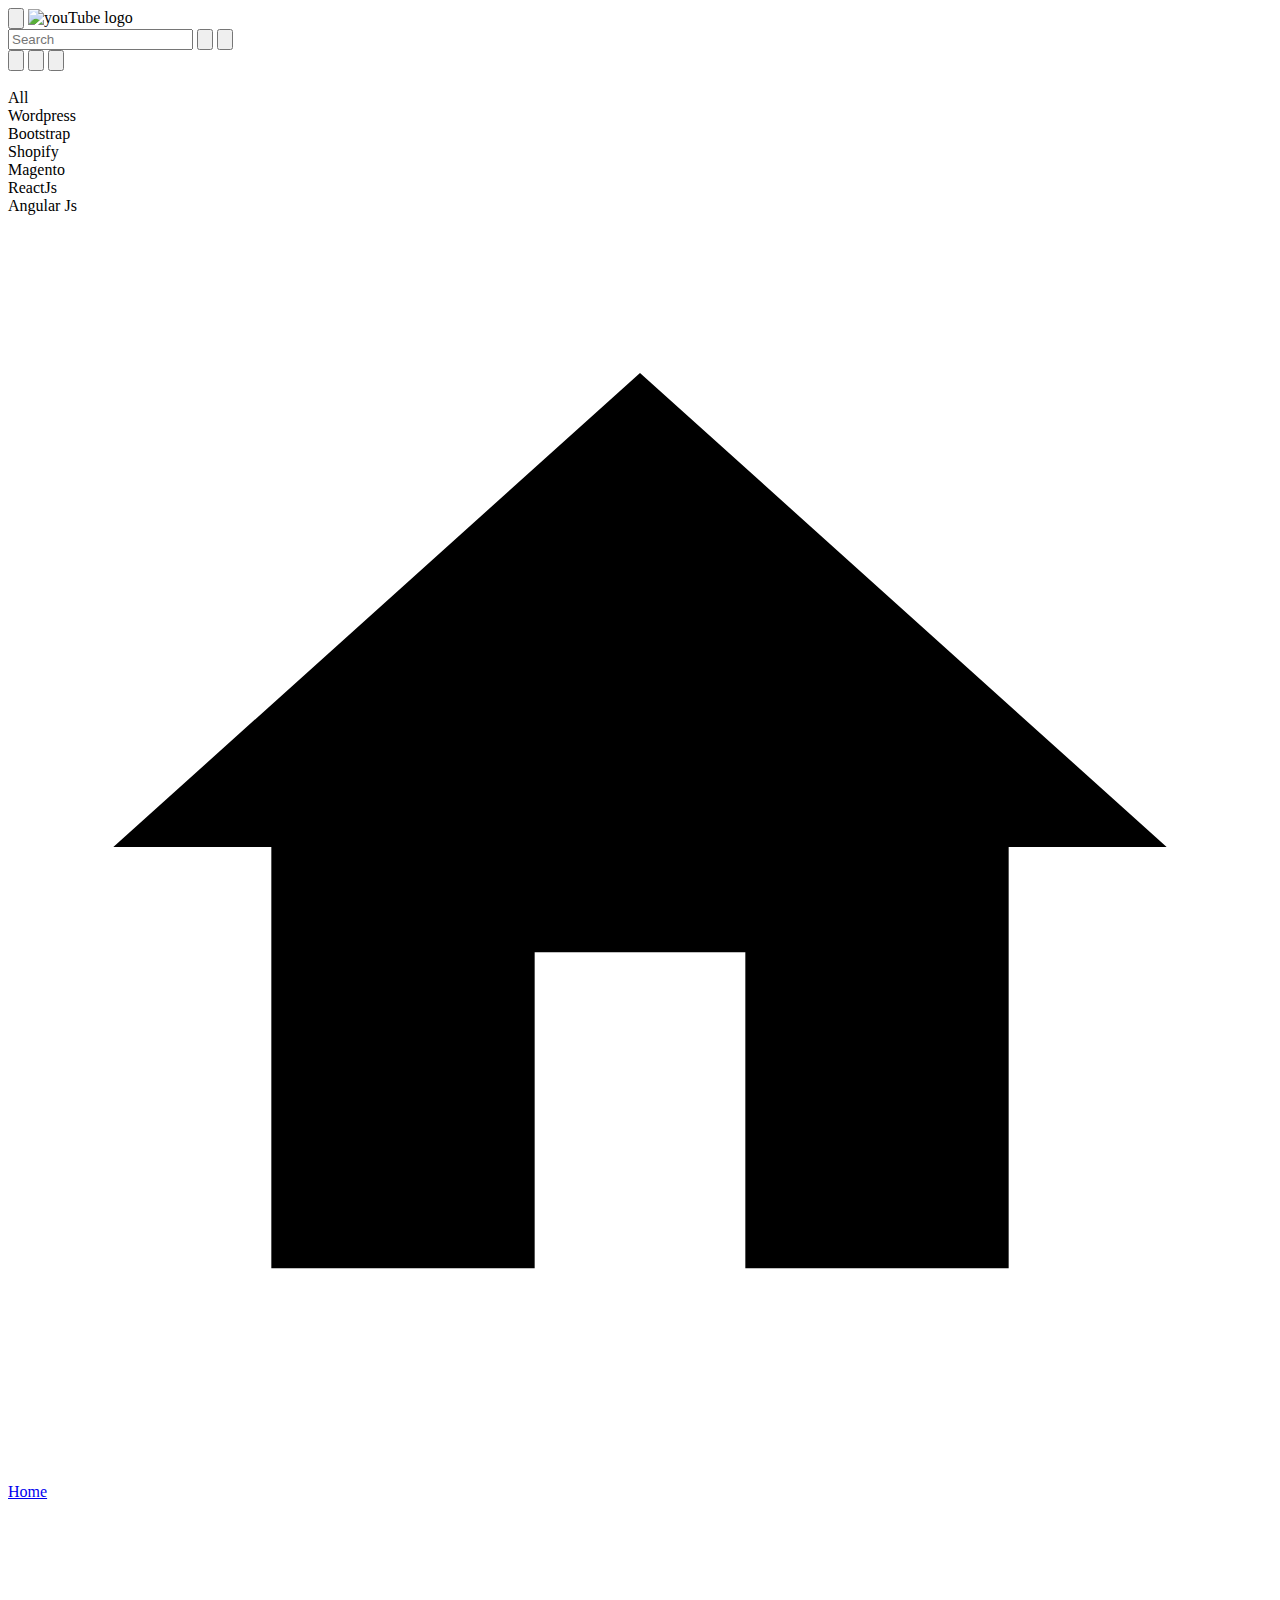
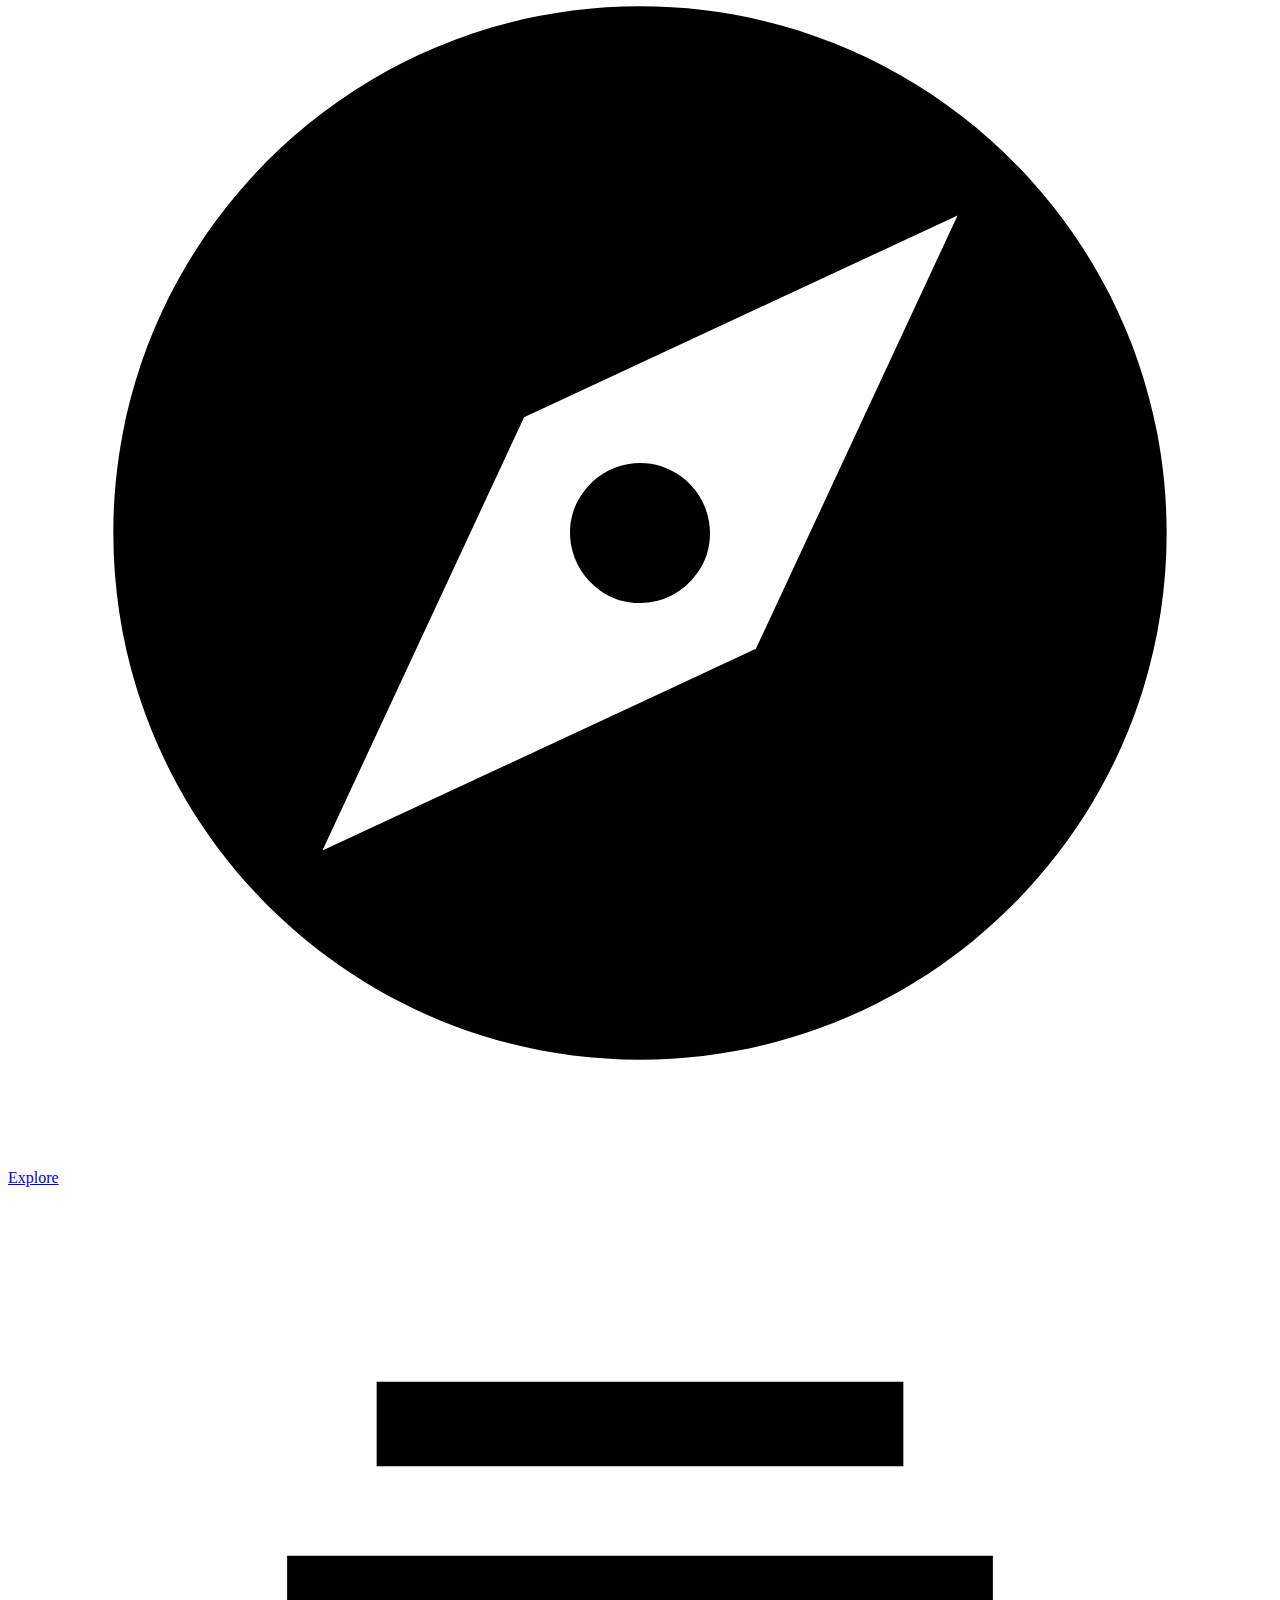
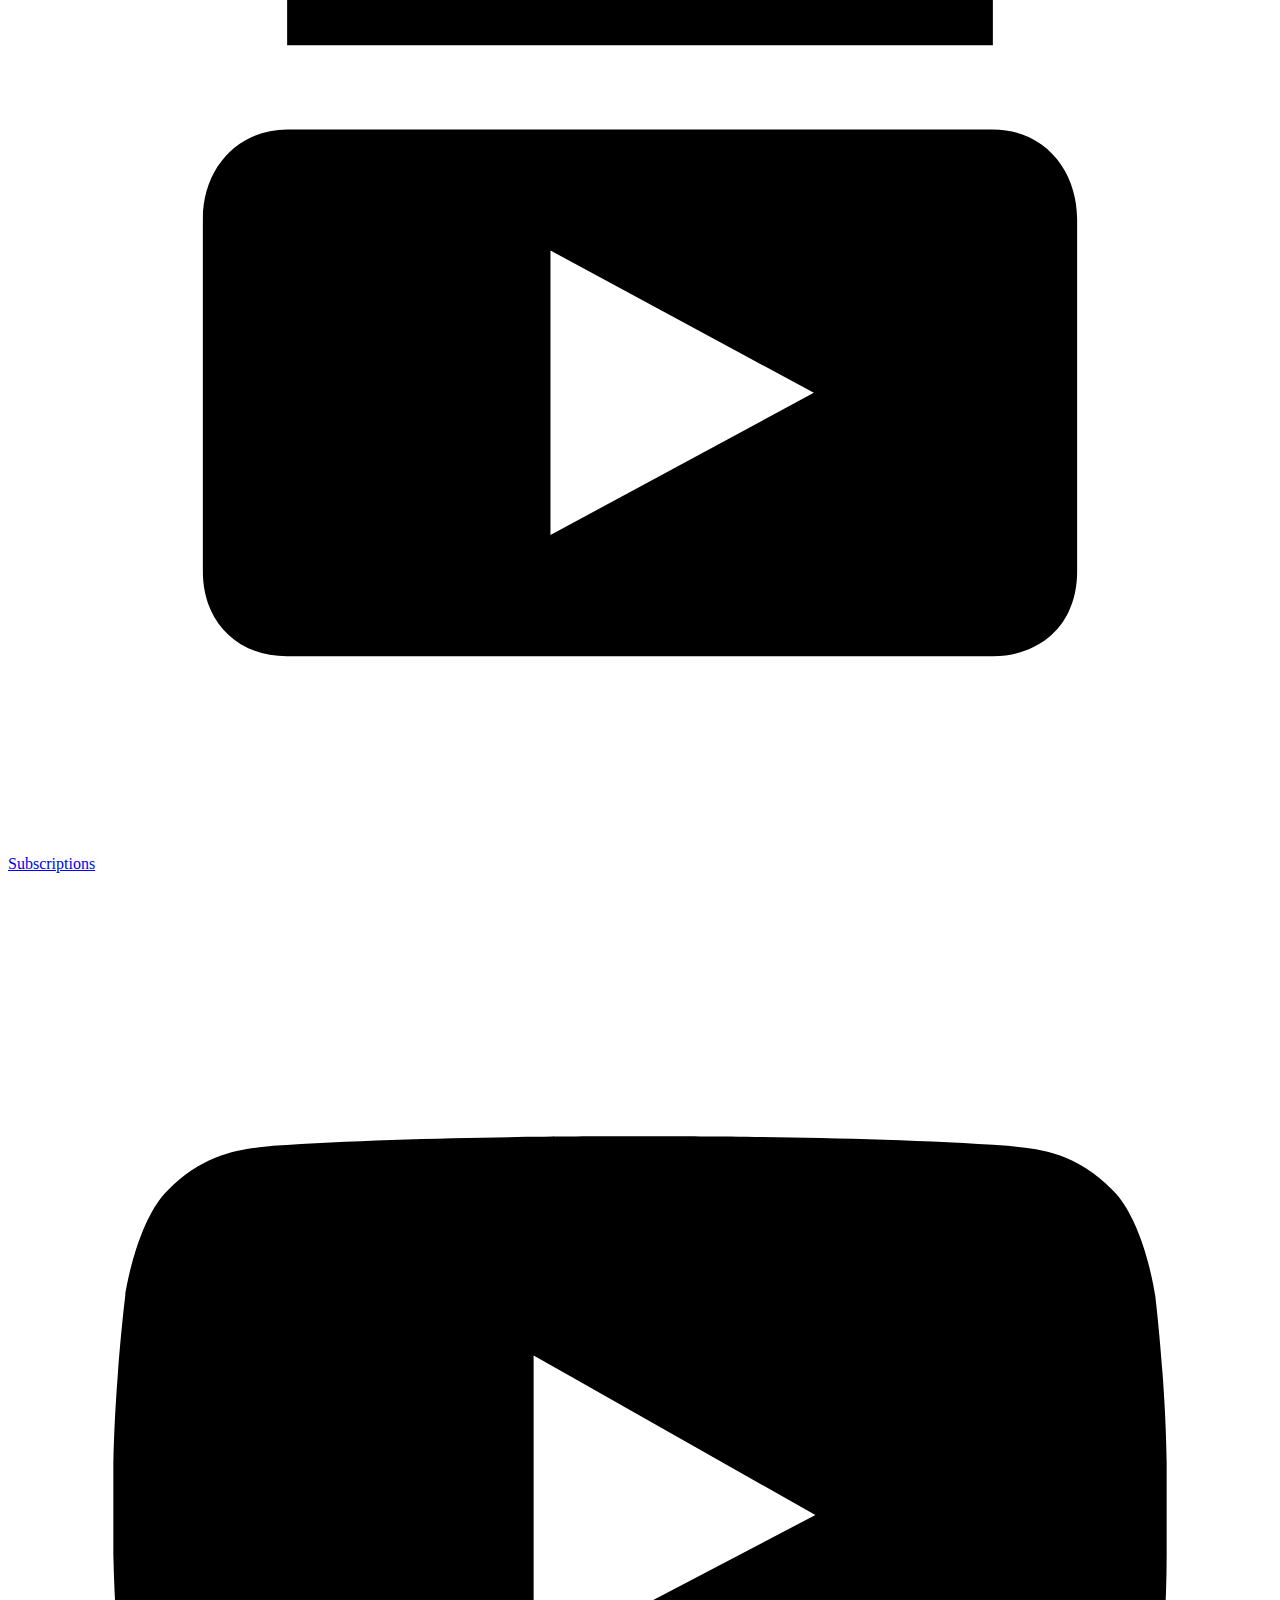
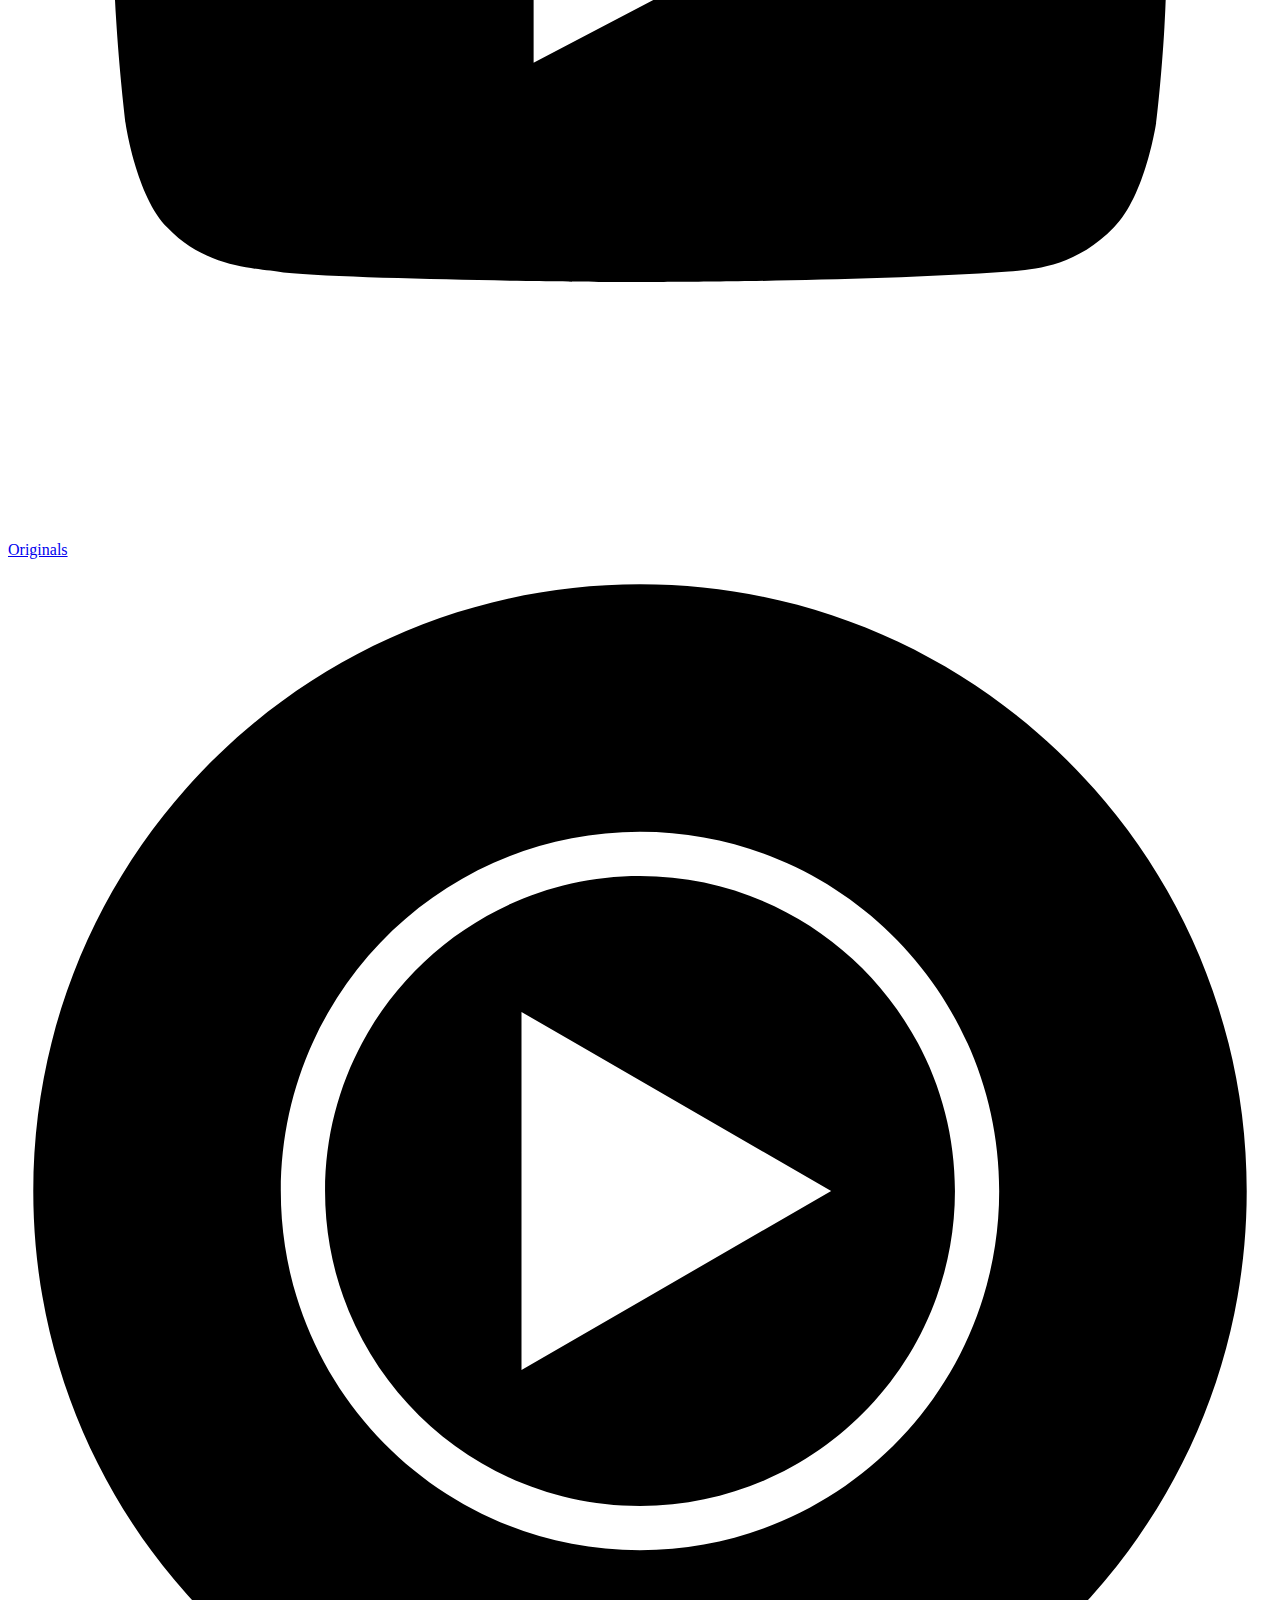
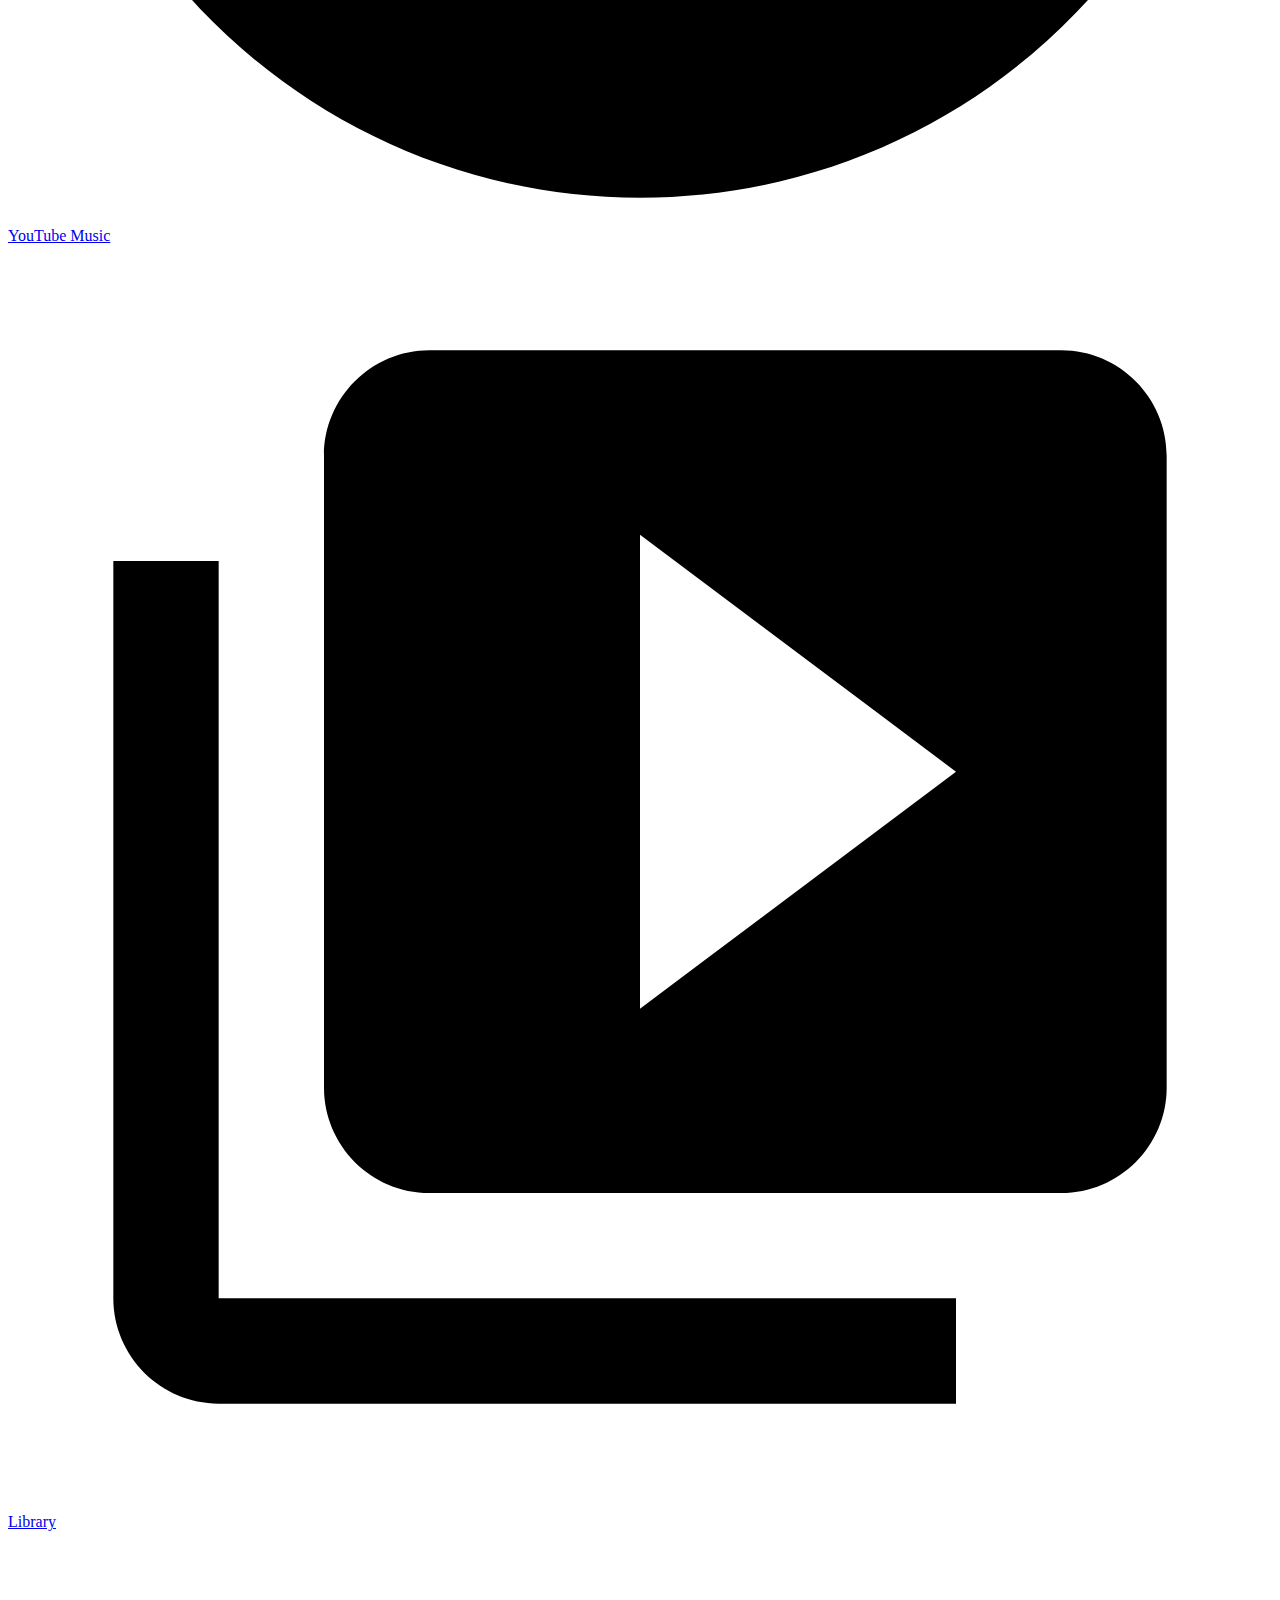
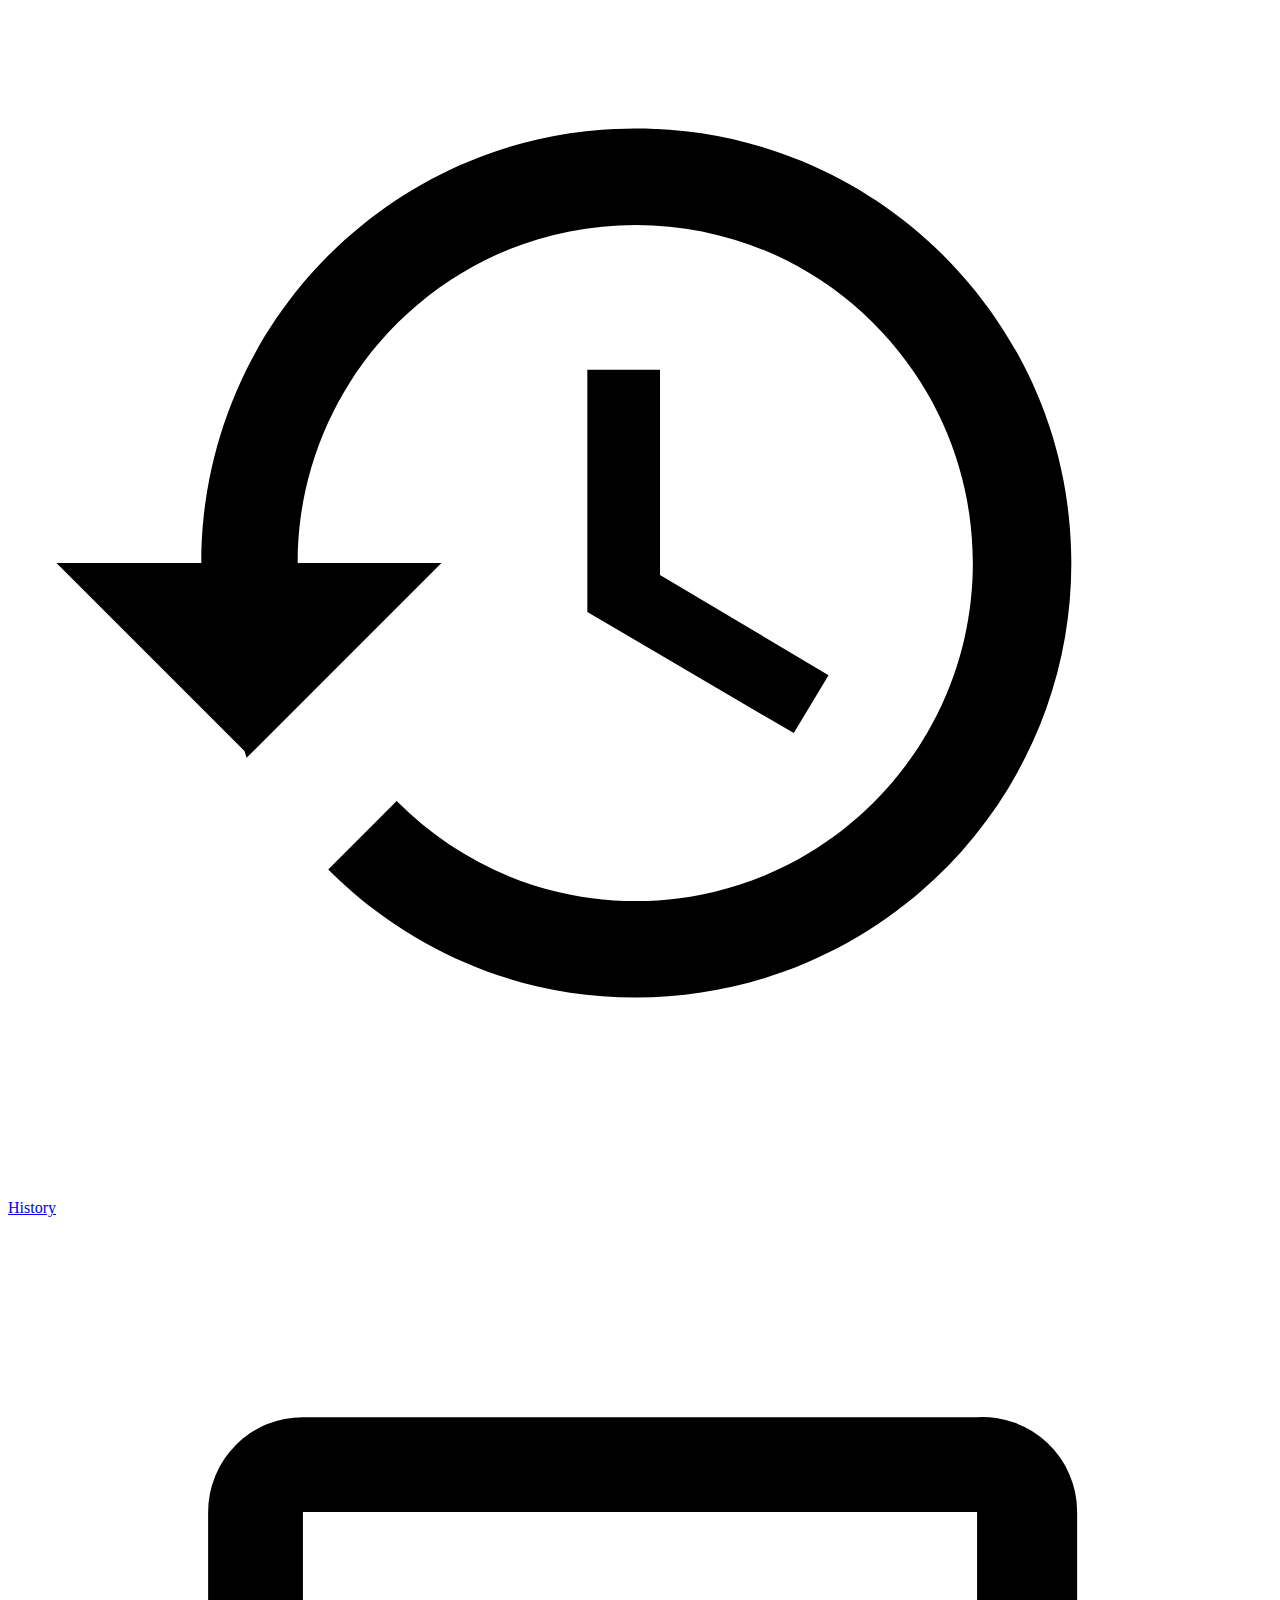
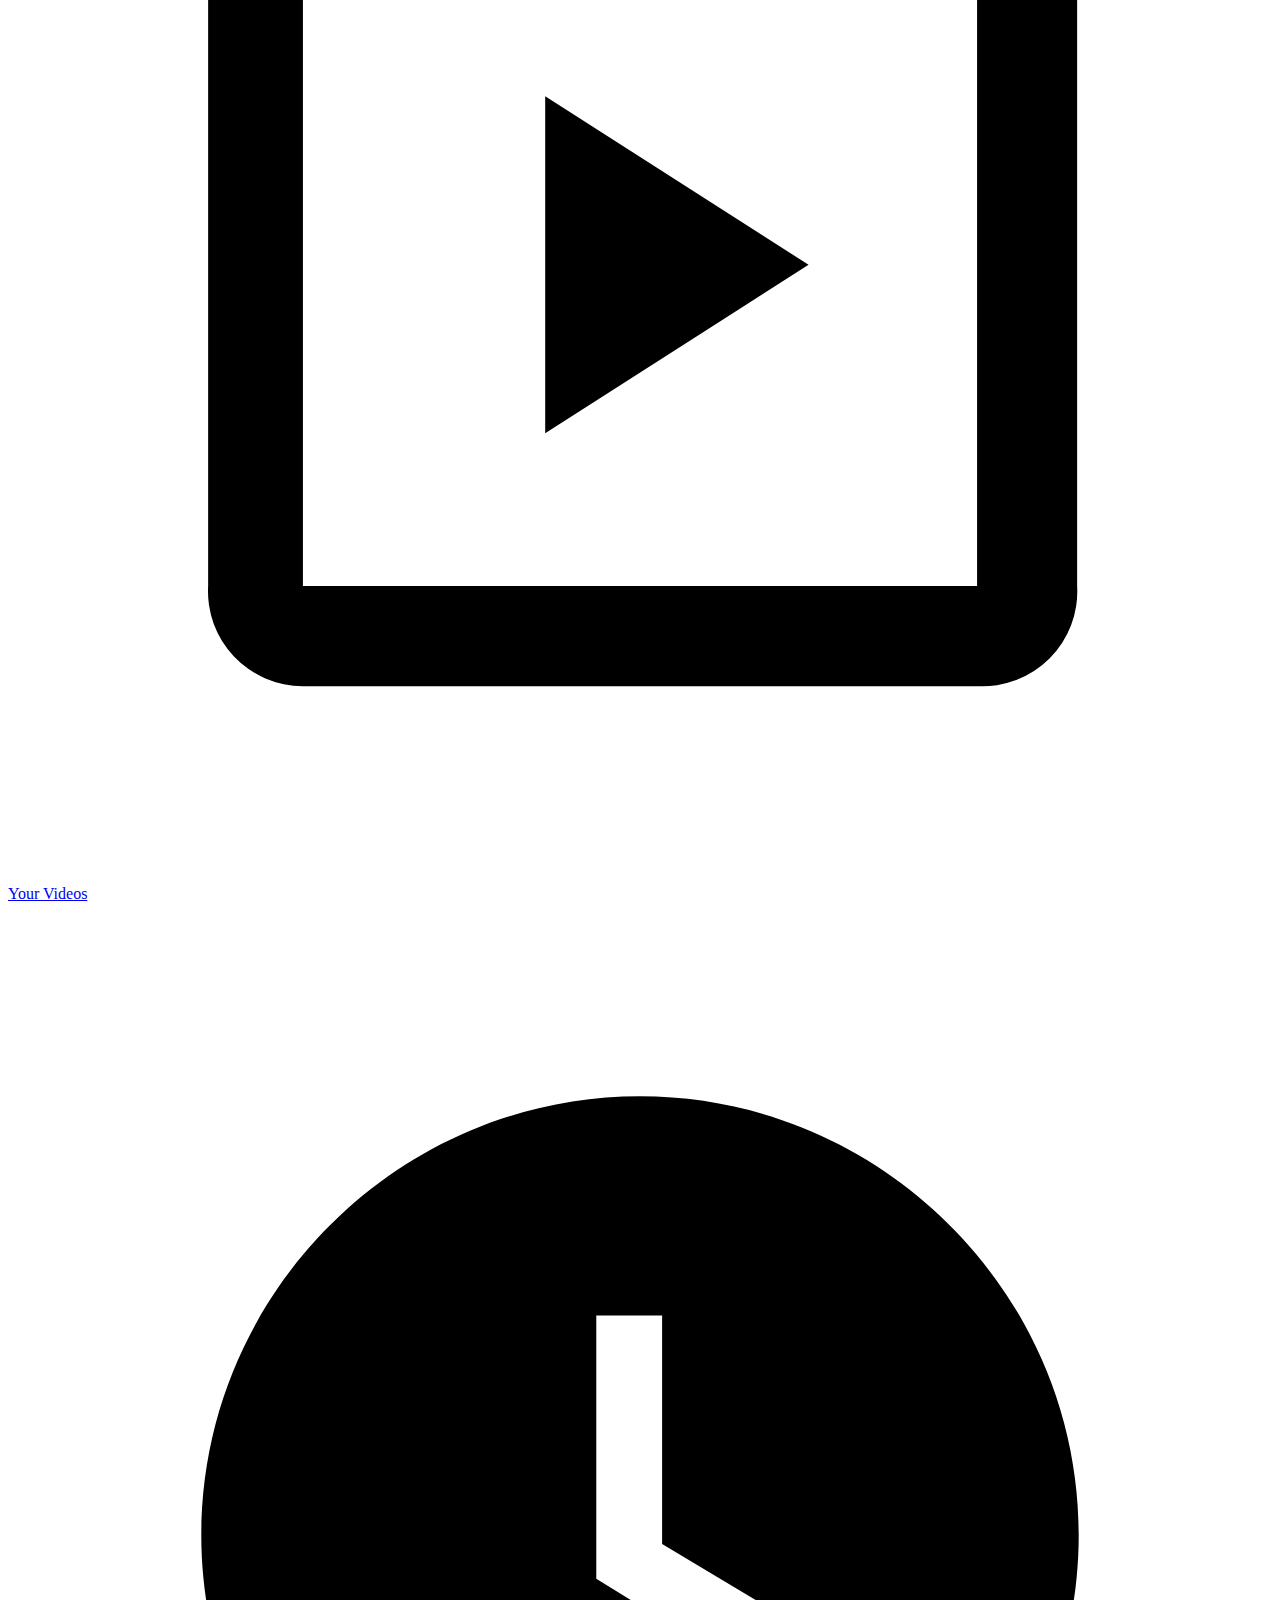
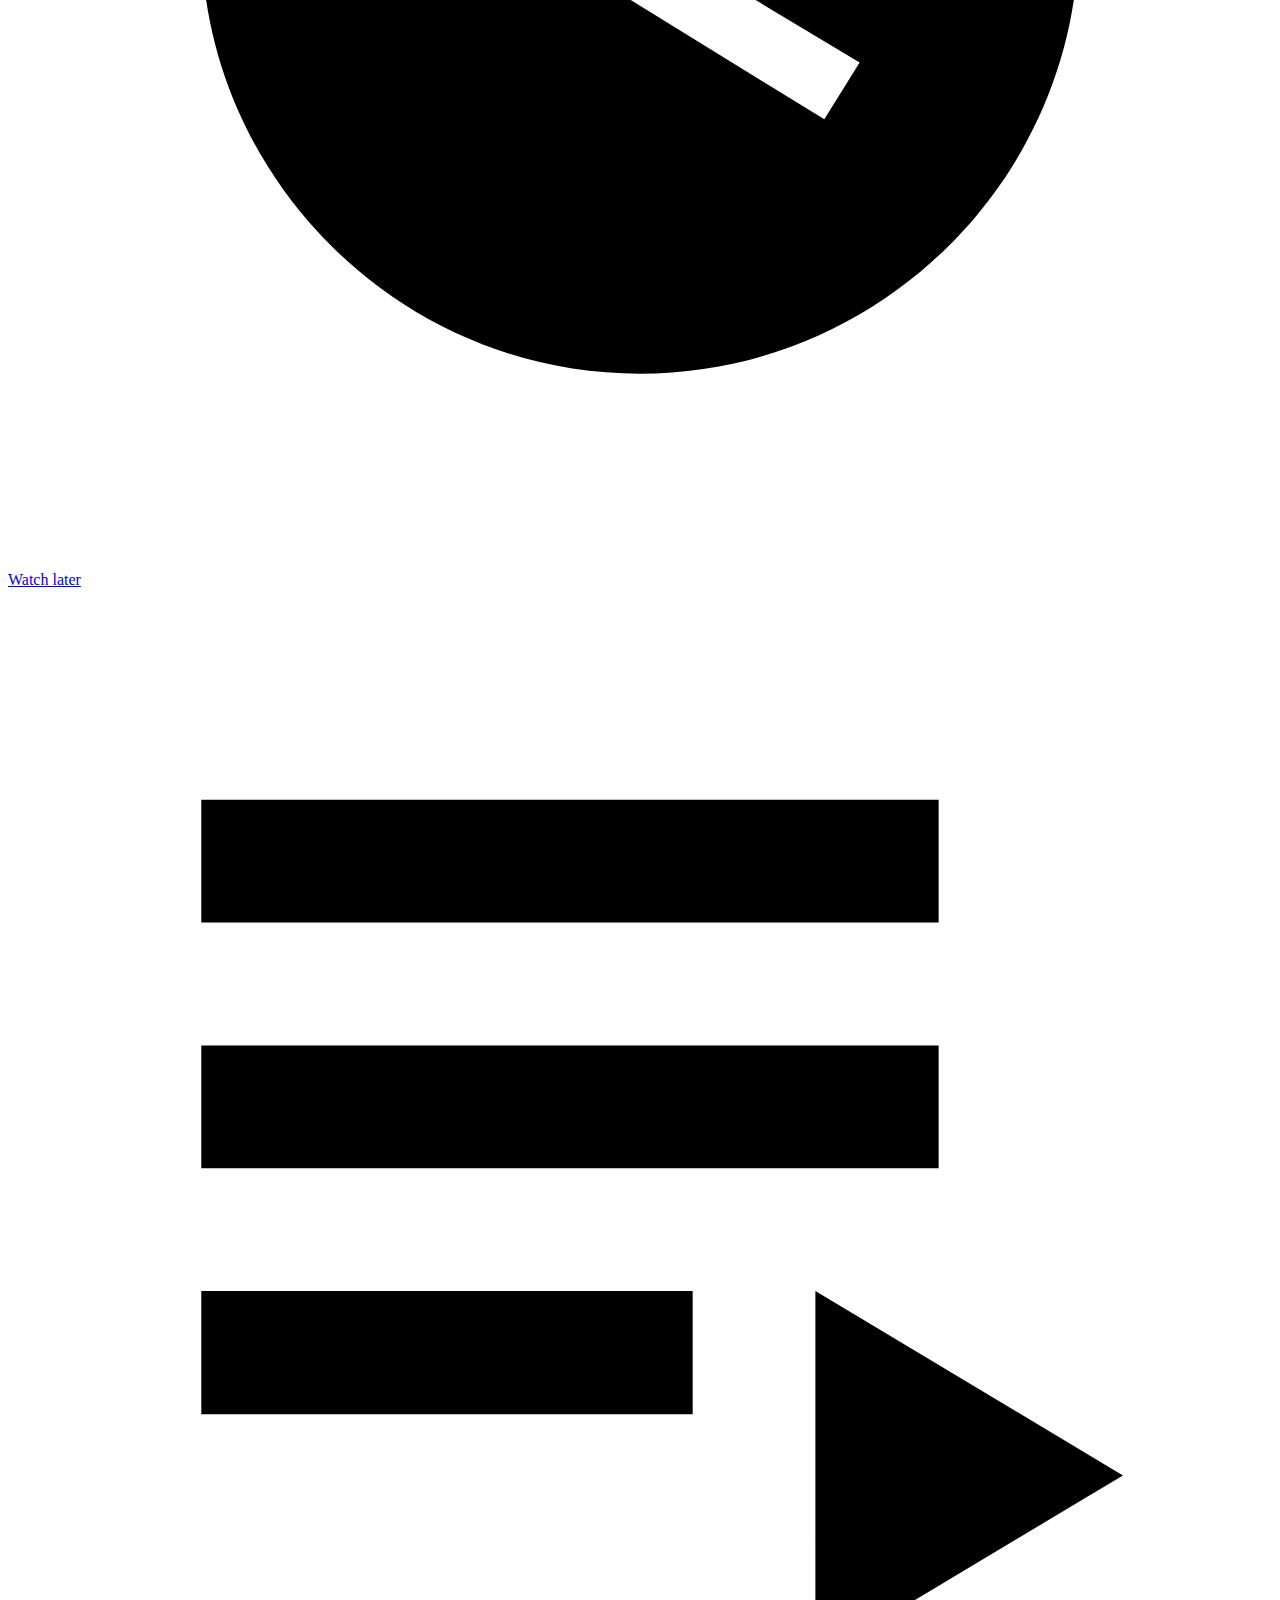
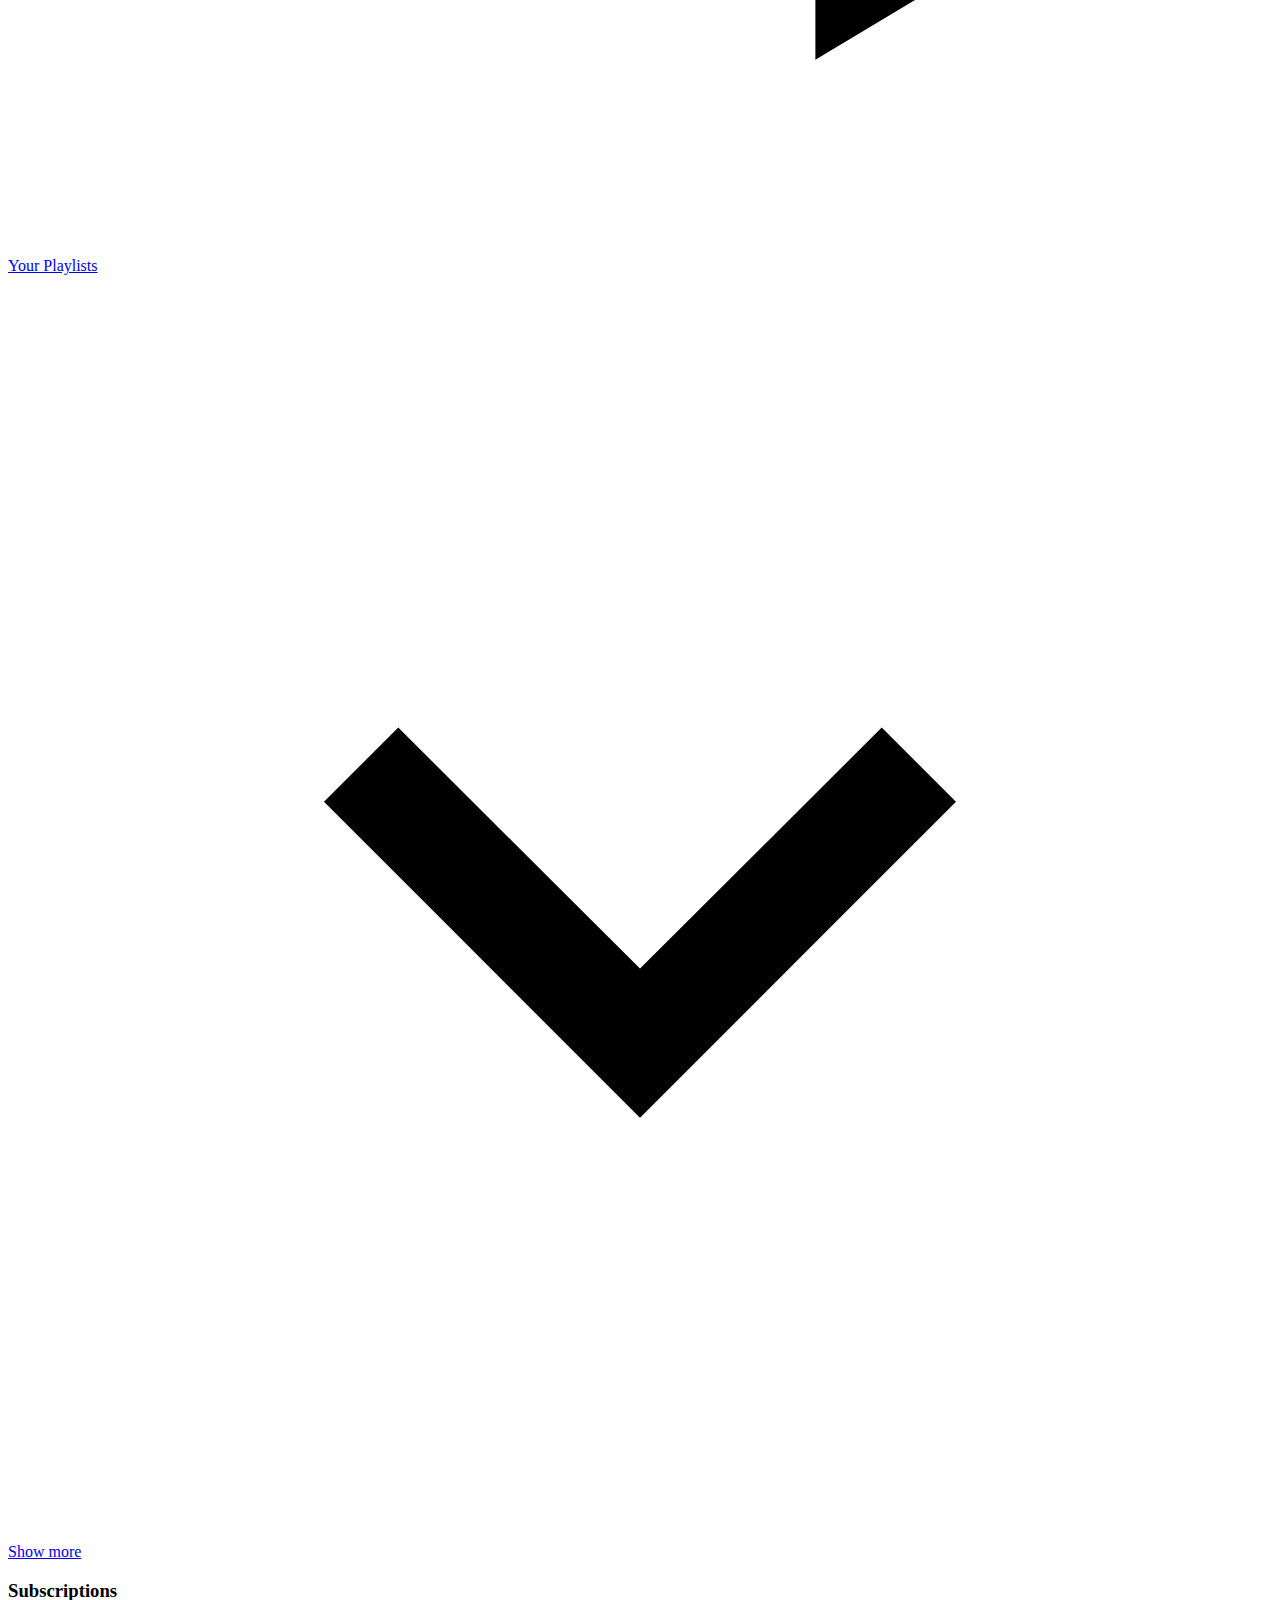
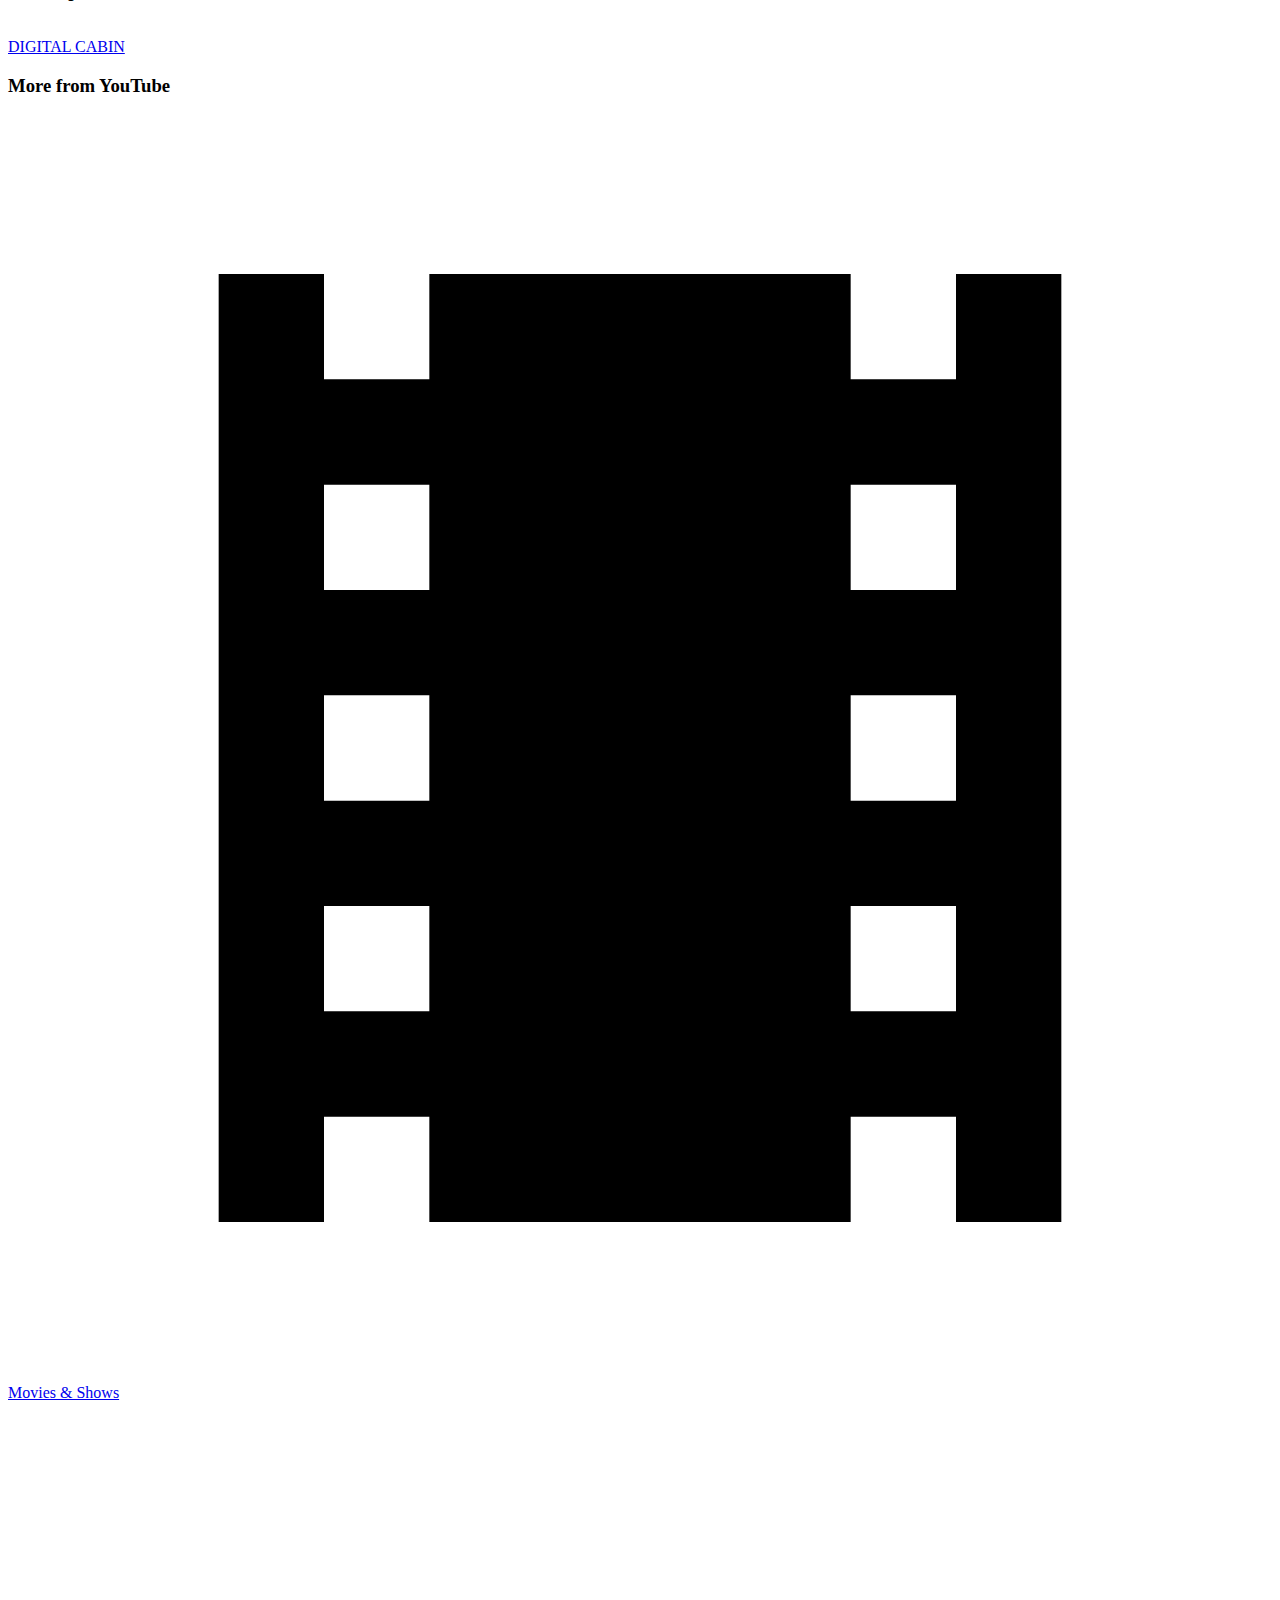
==== 02_Youtube/index.html @ 0175e9db "Business Card" ====
<!DOCTYPE html>
<html lang="en">
<head>
    <meta charset="UTF-8">
    <meta http-equiv="X-UA-Compatible" content="IE=edge">
    <meta name="viewport" content="width=device-width, initial-scale=1.0">

    <link rel="preconnect" href="https://fonts.googleapis.com">
    <link rel="preconnect" href="https://fonts.gstatic.com" crossorigin>
    <link href="https://fonts.googleapis.com/css2?family=Roboto:wght@400;500&display=swap" rel="stylesheet">

    <link rel="stylesheet" href="styles.css">
    <title>YouTube Clone UI</title>
</head>
<body>
    <nav class="navigation">
        <div class="navigation__menu">
            <!-- menu button -->
            <button class="navigation__button navigation__menu__button">
                <svg viewBox="0 0 24 24" preserveAspectRatio="xMidYMid meet" focusable="false"><g><path d="M3 18h18v-2H3v2zm0-5h18v-2H3v2zm0-7v2h18V6H3z"></path></g></svg>
            </button>

            <!-- youtube logo -->
            <img src="https://github.com/imtiyazshamim/Youtube-clone/blob/main/youtube-clone/assets/youtube-logo.png?raw=true" alt="youTube logo">
        </div>

        <div class="navigation__search">
            <!-- search field -->
            <input type="search" placeholder="Search">

            <!-- search button -->
            <button class="navigation__button navigation__search__icon">
                <svg viewBox="0 0 24 24" class="navigation__icon">
                    <g>
                        <path d="M15.5 14h-.79l-.28-.27C15.41 12.59 16 11.11 16 9.5 16 5.91 13.09 3 9.5 3S3 5.91 3 9.5 5.91 16 9.5 16c1.61 0 3.09-.59 4.23-1.57l.27.28v.79l5 4.99L20.49 19l-4.99-5zm-6 0C7.01 14 5 11.99 5 9.5S7.01 5 9.5 5 14 7.01 14 9.5 11.99 14 9.5 14z" ></path>
                    </g>
                </svg>
            </button>
            <!-- voice button -->
            <button class="navigation__button">
                <svg viewBox="0 0 24 24" class="navigation__icon"><g ><path d="M12 14c1.66 0 2.99-1.34 2.99-3L15 5c0-1.66-1.34-3-3-3S9 3.34 9 5v6c0 1.66 1.34 3 3 3zm5.3-3c0 3-2.54 5.1-5.3 5.1S6.7 14 6.7 11H5c0 3.41 2.72 6.23 6 6.72V21h2v-3.28c3.28-.48 6-3.3 6-6.72h-1.7z" ></path></g></svg>
            </button>
        </div>

        <div class="navigation__options">
            <!-- create button -->
            <button class="navigation__button">
                <svg viewBox="0 0 24 24" class="navigation__icon"><g><path d="M17 10.5V7c0-.55-.45-1-1-1H4c-.55 0-1 .45-1 1v10c0 .55.45 1 1 1h12c.55 0 1-.45 1-1v-3.5l4 4v-11l-4 4zM14 13h-3v3H9v-3H6v-2h3V8h2v3h3v2z" ></path></g></svg>
            </button>
            <!-- youtube apps button -->
            <button class="navigation__button">
                <svg viewBox="0 0 24 24" class="navigation__icon"><g><path d="M4 8h4V4H4v4zm6 12h4v-4h-4v4zm-6 0h4v-4H4v4zm0-6h4v-4H4v4zm6 0h4v-4h-4v4zm6-10v4h4V4h-4zm-6 4h4V4h-4v4zm6 6h4v-4h-4v4zm0 6h4v-4h-4v4z"></path></g></svg>
            </button>
            <!-- notifications button -->
            <button class="navigation__button">
                <svg viewBox="0 0 24 24" class="navigation__icon"><g><path d="M12 22c1.1 0 2-.9 2-2h-4c0 1.1.9 2 2 2zm6-6v-5c0-3.07-1.64-5.64-4.5-6.32V4c0-.83-.67-1.5-1.5-1.5s-1.5.67-1.5 1.5v.68C7.63 5.36 6 7.92 6 11v5l-2 2v1h16v-1l-2-2z"></path></g></svg>
            </button>
            <!-- user avatar -->
            <div class=""><img class="feed__item__info__avatar" alt=""  src="https://yt3.ggpht.com/E9K3kX2Qg8DzIx47y4m5ypWrwDA75QvYT-KOzOqItawbQqgfnB7HQtxdRvqPjIhZ7vUeat1ryQ=s48-c-k-c0x00ffffff-no-rj"> </div>
                <div>
        </div>
    </nav>

    <!-- chips -->
    <div class="chips">
        <div class="chips__item chips__item--selected">
            All
        </div>
        <div class="chips__item">
            Wordpress
        </div>
        <div class="chips__item">
            Bootstrap
        </div>
        <div class="chips__item">
            Shopify
        </div>
        <div class="chips__item">
            Magento
        </div>
        <div class="chips__item">
            ReactJs
        </div>
        <div class="chips__item">
            Angular Js
        </div>
    </div>

    <!-- SIDE NAVIGATION -->
    <div class="sidebar">
        <section class="sidebar__section">
            <a class="sidebar__section__link sidebar__section__link--selected" href="/">
                <svg viewBox="0 0 24 24"><g><path d="M10 20v-6h4v6h5v-8h3L12 3 2 12h3v8"></path></g></svg>
                <span>
                    Home
                </span>
            </a>
            <a class="sidebar__section__link" href="/">
                <svg viewBox="0 0 24 24"><g><path d="M11.23 13.08c-.29-.21-.48-.51-.54-.86-.06-.35.02-.71.23-.99.21-.29.51-.48.86-.54.35-.06.7.02.99.23.29.21.48.51.54.86.06.35-.02.71-.23.99a1.327 1.327 0 01-1.08.56c-.28 0-.55-.08-.77-.25zM22 12c0 5.52-4.48 10-10 10S2 17.52 2 12 6.48 2 12 2s10 4.48 10 10zm-3.97-6.03L9.8 9.8l-3.83 8.23 8.23-3.83 3.83-8.23z"></path></g></svg>
                <span>
                    Explore
                </span>
            </a>
            <a class="sidebar__section__link" href="/">
                <svg viewBox="0 0 24 24"><g><path d="M18.7 8.7H5.3V7h13.4v1.7zm-1.7-5H7v1.6h10V3.7zm3.3 8.3v6.7c0 1-.7 1.6-1.6 1.6H5.3c-1 0-1.6-.7-1.6-1.6V12c0-1 .7-1.7 1.6-1.7h13.4c1 0 1.6.8 1.6 1.7zm-5 3.3l-5-2.7V18l5-2.7z"></path></g></svg>
                <span>
                    Subscriptions
                </span>
            </a>
            <a class="sidebar__section__link" href="/">
                <svg viewBox="0 0 24 24"><g><path fill-rule="nonzero" d="M21.78 8s-.2-1.37-.8-1.97c-.75-.8-1.6-.8-2-.85C16.2 4.98 12 5 12 5s-4.18-.02-6.97.18c-.4.05-1.24.05-2 .85-.6.6-.8 1.97-.8 1.97s-.2 1.63-.23 3.23v1.7c.03 1.6.23 3.2.23 3.2s.2 1.4.8 2c.76.8 1.75.76 2.2.85 1.57.15 6.6.18 6.77.18 0 0 4.2 0 7-.2.38-.04 1.23-.04 2-.84.6-.6.8-1.98.8-1.98s.2-1.6.2-3.22v-1.7c-.02-1.6-.22-3.22-.22-3.22zm-11.8 7V9.16l5.35 3.03L9.97 15z"></path></g></svg>
                <span>
                    Originals
                </span>
            </a>
            <a class="sidebar__section__link" href="/">
                <svg viewBox="0 0 24 24"><g><path d="M12 0.47998C5.63998 0.47998 0.47998 5.63998 0.47998 12C0.47998 18.36 5.63998 23.52 12 23.52C18.36 23.52 23.52 18.36 23.52 12C23.52 5.63998 18.36 0.47998 12 0.47998ZM12 18.82C8.22998 18.82 5.17998 15.77 5.17998 12C5.17998 8.22998 8.22998 5.17998 12 5.17998C15.77 5.17998 18.82 8.22998 18.82 12C18.82 15.77 15.77 18.82 12 18.82Z" fill-rule="nonzero"></path><path d="M12 6.02002C8.70996 6.02002 6.01996 8.70002 6.01996 12C6.01996 15.3 8.69996 17.98 12 17.98C15.3 17.98 17.98 15.3 17.98 12C17.98 8.70002 15.29 6.02002 12 6.02002ZM9.74996 15.4V8.60002L15.63 12L9.74996 15.4Z" fill-rule="nonzero"></path></g></svg>
                <span>
                    YouTube Music
                </span>
            </a>
        </section>

        <section class="sidebar__section">
            <a class="sidebar__section__link" href="/">
                <svg viewBox="0 0 24 24"><g><path fill="none" d="M0 0h24v24H0z"></path><path d="M4 6H2v14c0 1.1.9 2 2 2h14v-2H4V6zm16-4H8c-1.1 0-2 .9-2 2v12c0 1.1.9 2 2 2h12c1.1 0 2-.9 2-2V4c0-1.1-.9-2-2-2zm-8 12.5v-9l6 4.5-6 4.5z"></path></g></svg>
                <span>Library</span>
            </a>

            <a class="sidebar__section__link" href="/">
                <svg viewBox="0 0 24 24"><g><path d="M11.9 3.75c-4.55 0-8.23 3.7-8.23 8.25H.92l3.57 3.57.04.13 3.7-3.7H5.5c0-3.54 2.87-6.42 6.42-6.42 3.54 0 6.4 2.88 6.4 6.42s-2.86 6.42-6.4 6.42c-1.78 0-3.38-.73-4.54-1.9l-1.3 1.3c1.5 1.5 3.55 2.43 5.83 2.43 4.58 0 8.28-3.7 8.28-8.25 0-4.56-3.7-8.25-8.26-8.25zM11 8.33v4.6l3.92 2.3.66-1.1-3.2-1.9v-3.9H11z"></path></g></svg>
                <span>History</span>
            </a>

            <a class="sidebar__section__link" href="/">
                <svg viewBox="0 0 24 24"><g><path d="M18.4 5.6v12.8H5.6V5.6h12.8zm0-1.8H5.6a1.8 1.8 0 0 0-1.8 1.8v12.8a1.8 1.8 0 0 0 1.8 1.9h12.8a1.8 1.8 0 0 0 1.9-1.9V5.6a1.8 1.8 0 0 0-1.9-1.8z"></path><path d="M10.2 9v6.5l5-3.2-5-3.2z"></path></g></svg>
                <span>Your Videos</span>
            </a>

            <a class="sidebar__section__link" href="/">
                <svg viewBox="0 0 24 24"><g><path d="M12 3.67c-4.58 0-8.33 3.75-8.33 8.33s3.75 8.33 8.33 8.33 8.33-3.75 8.33-8.33S16.58 3.67 12 3.67zm3.5 11.83l-4.33-2.67v-5h1.25v4.34l3.75 2.25-.67 1.08z"></path></g></svg>
                <span>Watch later</span>
            </a>

            <a class="sidebar__section__link" href="/">
                <svg viewBox="0 0 24 24"><g><path d="M3.67 8.67h14V11h-14V8.67zm0-4.67h14v2.33h-14V4zm0 9.33H13v2.34H3.67v-2.34zm11.66 0v7l5.84-3.5-5.84-3.5z"></path></g></svg>
                <span>Your Playlists</span>
            </a>

            <a class="sidebar__section__link" href="/">
                <svg viewBox="0 0 24 24"><g><path d="M16.59 8.59L12 13.17 7.41 8.59 6 10l6 6 6-6z"></path></g></svg>
                <span>Show more</span>
            </a>

        </section>

        <section class="sidebar__section">
            <h3>Subscriptions</h3>
            <a class="sidebar__section__link" href="https://www.youtube.com/channel/UCTCBO9YrdGSHUCTgz4nuevQ">
                <div class=""><img class="feed__item__info__avatar" alt=""  src="https://yt3.ggpht.com/E9K3kX2Qg8DzIx47y4m5ypWrwDA75QvYT-KOzOqItawbQqgfnB7HQtxdRvqPjIhZ7vUeat1ryQ=s48-c-k-c0x00ffffff-no-rj"> </div>
                <span>DIGITAL CABIN</span>
            </a>
        </section>

        <section class="sidebar__section">
            <h3>More from YouTube</h3>
            <a href="/" class="sidebar__section__link">
                <svg viewBox="0 0 24 24"><g><path d="M18 3v2h-2V3H8v2H6V3H4v18h2v-2h2v2h8v-2h2v2h2V3h-2zM8 17H6v-2h2v2zm0-4H6v-2h2v2zm0-4H6V7h2v2zm10 8h-2v-2h2v2zm0-4h-2v-2h2v2zm0-4h-2V7h2v2z"></path><path d="M0 0h24v24H0z" fill="none"></path></g></svg>
                <span>
                    Movies & Shows
                </span>
            </a>
            <a href="/" class="sidebar__section__link">
                <svg viewBox="0 0 24 24"><g fill-rule="evenodd"><path d="M22,13V8l-5-3l-5,3l0,0L7,5L2,8v5l10,6L22,13z M9,11H7v2H6v-2H4v-1h2V8h1v2h2V11z M15,13 c-0.55,0-1-0.45-1-1s0.45-1,1-1s1,0.45,1,1S15.55,13,15,13z M18,11c-0.55,0-1-0.45-1-1s0.45-1,1-1s1,0.45,1,1S18.55,11,18,11z"></path></g></svg>
                <span>
                    Gaming
                </span>
            </a>
            <a href="/" class="sidebar__section__link">
                <svg viewBox="0 0 24 24"><g><path d="M16.94 6.91l-1.41 1.45c.9.94 1.46 2.22 1.46 3.64s-.56 2.71-1.46 3.64l1.41 1.45c1.27-1.31 2.05-3.11 2.05-5.09s-.78-3.79-2.05-5.09zM19.77 4l-1.41 1.45C19.98 7.13 21 9.44 21 12.01c0 2.57-1.01 4.88-2.64 6.54l1.4 1.45c2.01-2.04 3.24-4.87 3.24-7.99 0-3.13-1.23-5.96-3.23-8.01zM7.06 6.91c-1.27 1.3-2.05 3.1-2.05 5.09s.78 3.79 2.05 5.09l1.41-1.45c-.9-.94-1.46-2.22-1.46-3.64s.56-2.71 1.46-3.64L7.06 6.91zM5.64 5.45L4.24 4C2.23 6.04 1 8.87 1 11.99c0 3.13 1.23 5.96 3.23 8.01l1.41-1.45C4.02 16.87 3 14.56 3 11.99s1.01-4.88 2.64-6.54z"></path><circle cx="12" cy="12" r="3"></circle></g></svg>
                <span>
                    Live
                </span>
            </a>
            <a href="/" class="sidebar__section__link">
                <svg viewBox="0 0 24 24"><g><path d="M9 21c0 .5.4 1 1 1h4c.6 0 1-.5 1-1v-1H9v1zm3-19C8.1 2 5 5.1 5 9c0 2.4 1.2 4.5 3 5.7V17c0 .5.4 1 1 1h6c.6 0 1-.5 1-1v-2.3c1.8-1.3 3-3.4 3-5.7 0-3.9-3.1-7-7-7z"></path></g></svg>
                <span>
                    Learning
                </span>
            </a>
            <a href="/" class="sidebar__section__link">
                <svg viewBox="0 0 24 24"><g><path d="M6.85 7.76V6.18H1v2.88c0 2.35 1.9 4.26 4.26 4.26h1.59v-1.59H5.4a2.81 2.81 0 01-2.81-2.8V7.75h4.26zM17.15 7.76V6.18H23v2.88c0 2.35-1.9 4.26-4.26 4.26h-1.59v-1.59h1.45a2.81 2.81 0 002.81-2.8V7.75h-4.26z"></path><path d="M12 17.29a6.87 6.87 0 01-6.87-6.87V3h13.74v7.42c0 3.8-3.07 6.87-6.87 6.87z"></path><path d="M12 17.29V3h6.87v7.42c0 3.8-3.07 6.87-6.87 6.87zM12 17.29l4.13 2.38H7.88L12 17.3zM16.13 19.67H7.88v2.38h8.25v-2.38z"></path></g></svg>
                <span>
                    Sports
                </span>
            </a>
        </section>

        <section class="sidebar__section">
            <a href="/" class="sidebar__section__link">
                <svg viewBox="0 0 24 24"><g><path d="M19.43 12.98c.04-.32.07-.64.07-.98s-.03-.66-.07-.98l2.1-1.65c.2-.15.25-.42.13-.64l-2-3.46c-.12-.22-.4-.3-.6-.22l-2.5 1c-.52-.4-1.08-.73-1.7-.98l-.37-2.65c-.06-.24-.27-.42-.5-.42h-4c-.27 0-.48.18-.5.42l-.4 2.65c-.6.25-1.17.6-1.7.98l-2.48-1c-.23-.1-.5 0-.6.22l-2 3.46c-.14.22-.08.5.1.64l2.12 1.65c-.04.32-.07.65-.07.98s.02.66.06.98l-2.1 1.65c-.2.15-.25.42-.13.64l2 3.46c.12.22.4.3.6.22l2.5-1c.52.4 1.08.73 1.7.98l.37 2.65c.04.24.25.42.5.42h4c.25 0 .46-.18.5-.42l.37-2.65c.6-.25 1.17-.6 1.7-.98l2.48 1c.23.1.5 0 .6-.22l2-3.46c.13-.22.08-.5-.1-.64l-2.12-1.65zM12 15.5c-1.93 0-3.5-1.57-3.5-3.5s1.57-3.5 3.5-3.5 3.5 1.57 3.5 3.5-1.57 3.5-3.5 3.5z"></path></g></svg>
                <span>
                    Settings
                </span>
            </a>
            <a href="/" class="sidebar__section__link">
                <svg viewBox="0 0 24 24"><g><path d="M14.4 6L14 4H5v17h2v-7h5.6l.4 2h7V6z"></path></g></svg>
                <span>
                    Report history
                </span>
            </a>
            <a href="/" class="sidebar__section__link">
                <svg viewBox="0 0 24 24"><g><path d="M12 2C6.48 2 2 6.48 2 12s4.48 10 10 10 10-4.48 10-10S17.52 2 12 2zm1 17h-2v-2h2v2zm2.07-7.75l-.9.92C13.45 12.9 13 13.5 13 15h-2v-.5c0-1.1.45-2.1 1.17-2.83l1.24-1.26c.37-.36.59-.86.59-1.41 0-1.1-.9-2-2-2s-2 .9-2 2H8c0-2.21 1.79-4 4-4s4 1.79 4 4c0 .88-.36 1.68-.93 2.25z"></path></g></svg>
                <span>
                    Help
                </span>
            </a>
            <a href="/" class="sidebar__section__link">
                <svg viewBox="0 0 24 24"><g><path d="M0 0h24v24H0z" fill="none"></path><path d="M20 2H4c-1.1 0-1.99.9-1.99 2L2 22l4-4h14c1.1 0 2-.9 2-2V4c0-1.1-.9-2-2-2zm-7 12h-2v-2h2v2zm0-4h-2V6h2v4z"></path></g></svg>
                <span>
                    Send feedback
                </span>
            </a>
        </section>
        <section class="sidebar__section">
        </section>
    </div>

    <!-- ALL THE VIDEOS -->
    <main class="feed">
        <div class="feed__item">
		  <a href="https://www.youtube.com/watch?v=JXl4QgYUi9c&t=1s">
            <div class=""><img src="https://i.ytimg.com/vi/JXl4QgYUi9c/hqdefault.jpg?sqp=-oaymwEcCPYBEIoBSFXyq4qpAw4IARUAAIhCGAFwAcABBg==&rs=AOn4CLBBPEIN00Pqor8cmWxpdFLAXGblrQ"></div>
            </a>
			<div class="feed__item__info">
                <div class=""><img class="feed__item__info__avatar" alt=""  src="https://yt3.ggpht.com/E9K3kX2Qg8DzIx47y4m5ypWrwDA75QvYT-KOzOqItawbQqgfnB7HQtxdRvqPjIhZ7vUeat1ryQ=s48-c-k-c0x00ffffff-no-rj"> </div>
                <div>
                    <h3>
                         <a href="https://www.youtube.com/watch?v=JXl4QgYUi9c&t=1s"> Create Windows 11 | using <br> HTML CSS JAVASCRIPT |</a>
                    </h3>
                    <a href="https://www.youtube.com/channel/UCTCBO9YrdGSHUCTgz4nuevQ">DIGITAL CABIN</a>
                    <p> 2M Views · 18 Jul 2021</p>
                </div>
            </div>
        </div>
		 <div class="feed__item">
		  <a href="https://www.youtube.com/watch?v=G5AamksGoNU">
            <div class=""><img src="https://i.ytimg.com/vi/G5AamksGoNU/hqdefault.jpg?sqp=-oaymwEcCPYBEIoBSFXyq4qpAw4IARUAAIhCGAFwAcABBg==&rs=AOn4CLBeO9nAABKPsyNyBzDMlDmJgu9jWQ"></div>
            </a>
			<div class="feed__item__info">
                <div class=""><img class="feed__item__info__avatar" alt=""  src="https://yt3.ggpht.com/E9K3kX2Qg8DzIx47y4m5ypWrwDA75QvYT-KOzOqItawbQqgfnB7HQtxdRvqPjIhZ7vUeat1ryQ=s48-c-k-c0x00ffffff-no-rj"> </div>
                <div>
                    <h3>
                      <a href="https://www.youtube.com/watch?v=G5AamksGoNU">  Create a Budget App in Vue Js|<br> Best Budget app UI |</a>
                    </h3>
                    <a href="https://www.youtube.com/channel/UCTCBO9YrdGSHUCTgz4nuevQ">DIGITAL CABIN</a>
                    <p> 30K Views · 08 Aug 2021</p>
                </div>
            </div>
        </div>

       <div class="feed__item">
	     <a href="https://www.youtube.com/watch?v=NqUQm0EGGQE">
            <div class=""><img src="https://i.ytimg.com/vi/msUvvBLdUs0/hqdefault.jpg?sqp=-oaymwEcCPYBEIoBSFXyq4qpAw4IARUAAIhCGAFwAcABBg==&rs=AOn4CLCcIvi9LLsl1uL85oIbSKg13PUnrA"></div>
            </a>
			<div class="feed__item__info">
                <div class=""><img class="feed__item__info__avatar" alt=""  src="https://yt3.ggpht.com/E9K3kX2Qg8DzIx47y4m5ypWrwDA75QvYT-KOzOqItawbQqgfnB7HQtxdRvqPjIhZ7vUeat1ryQ=s48-c-k-c0x00ffffff-no-rj"> </div>
                <div>
                    <h3>
                        <a href="https://www.youtube.com/watch?v=NqUQm0EGGQE">Glassmorphism Design <br> Using [ HTML CSS JS ] </a>
                    </h3>
                    <a href="https://www.youtube.com/channel/UCTCBO9YrdGSHUCTgz4nuevQ">DIGITAL CABIN</a>
                    <p> 15K Views · 18 Jul 2021</p>
                </div>
            </div>
        </div>
		<div class="feed__item">
            <div class="">
			<a href="https://www.youtube.com/watch?v=NqUQm0EGGQE">
			<img src="https://i.ytimg.com/vi/NqUQm0EGGQE/hqdefault.jpg?sqp=-oaymwEcCPYBEIoBSFXyq4qpAw4IARUAAIhCGAFwAcABBg==&rs=AOn4CLCupyFE5cDNxP4jsPXeiMOwpu6L2A"></div>
            </a>
			<div class="feed__item__info">
                <div class=""><img class="feed__item__info__avatar" alt=""  src="https://yt3.ggpht.com/E9K3kX2Qg8DzIx47y4m5ypWrwDA75QvYT-KOzOqItawbQqgfnB7HQtxdRvqPjIhZ7vUeat1ryQ=s48-c-k-c0x00ffffff-no-rj"> </div>
                <div>
                    <h3>
                     <a href="https://www.youtube.com/watch?v=NqUQm0EGGQE"> Top Neumorphism UI Design <br> Using Html CSS & Javascript </a>
                    </h3>
                    <a href="https://www.youtube.com/channel/UCTCBO9YrdGSHUCTgz4nuevQ">DIGITAL CABIN</a>
                    <p> 5.5K Views · 18 Jul 2021</p>
                </div>
            </div>
        </div>
		<div class="feed__item">
            <div class="">
			<a href="https://www.youtube.com/watch?v=YCWx73EDCAY">
			<img src="https://i.ytimg.com/vi/YCWx73EDCAY/hqdefault.jpg?sqp=-oaymwEcCPYBEIoBSFXyq4qpAw4IARUAAIhCGAFwAcABBg==&rs=AOn4CLAAwOVES0SpKS2WY8xkgo8luiLHmg"></div>
            </a>
			<div class="feed__item__info">
                <div class=""><img class="feed__item__info__avatar" alt=""  src="https://yt3.ggpht.com/E9K3kX2Qg8DzIx47y4m5ypWrwDA75QvYT-KOzOqItawbQqgfnB7HQtxdRvqPjIhZ7vUeat1ryQ=s48-c-k-c0x00ffffff-no-rj"> </div>
                <div>
                    <h3>
                     <a href="https://www.youtube.com/watch?v=YCWx73EDCAY"> Creating Movie App TMDB <br> Build  with JavaScript </a>
                    </h3>
                    <a href="https://www.youtube.com/channel/UCTCBO9YrdGSHUCTgz4nuevQ">DIGITAL CABIN</a>
                    <p> 5.8k Views · 05 Aug 2021</p>
                </div>
            </div>
        </div>
		<div class="feed__item">
            <div class="">
			<a href="https://www.youtube.com/watch?v=JP5KxGRmnMc">
			<img src="https://i.ytimg.com/vi/JP5KxGRmnMc/hqdefault.jpg?sqp=-oaymwEcCPYBEIoBSFXyq4qpAw4IARUAAIhCGAFwAcABBg==&rs=AOn4CLAxta4mAOrhmEph_7-TKwad8Sk9tQ"></div>
            </a>
			<div class="feed__item__info">
                <div class=""><img class="feed__item__info__avatar" alt=""  src="https://yt3.ggpht.com/E9K3kX2Qg8DzIx47y4m5ypWrwDA75QvYT-KOzOqItawbQqgfnB7HQtxdRvqPjIhZ7vUeat1ryQ=s48-c-k-c0x00ffffff-no-rj"> </div>
                <div>
                    <h3>
                     <a href="https://www.youtube.com/watch?v=JP5KxGRmnMc">Video Streaming website<br> using Html, CSS and Js</a>
                    </h3>
                    <a href="https://www.youtube.com/channel/UCTCBO9YrdGSHUCTgz4nuevQ">DIGITAL CABIN</a>
                    <p> 1M Views · 23 Jul 2021</p>
                </div>
            </div>
        </div>

		<div class="feed__item">
            <div class="">
			<a href="https://www.youtube.com/watch?v=sadCggIqDtg">
			<img src="https://i.ytimg.com/vi/sadCggIqDtg/hqdefault.jpg?sqp=-oaymwEcCPYBEIoBSFXyq4qpAw4IARUAAIhCGAFwAcABBg==&rs=AOn4CLAhb61LYac2sXO61X9-vUavmn9GQA"></div>
            </a>
			<div class="feed__item__info">
                <div class=""><img class="feed__item__info__avatar" alt=""  src="https://yt3.ggpht.com/E9K3kX2Qg8DzIx47y4m5ypWrwDA75QvYT-KOzOqItawbQqgfnB7HQtxdRvqPjIhZ7vUeat1ryQ=s48-c-k-c0x00ffffff-no-rj"> </div>
                <div>
                    <h3>
                     <a href="https://www.youtube.com/watch?v=sadCggIqDtg">Create a Website <br>With Video Background </a>
                    </h3>
                    <a href="https://www.youtube.com/channel/UCTCBO9YrdGSHUCTgz4nuevQ">DIGITAL CABIN</a>
                    <p> 10k Views · 11 Jul 2021</p>
                </div>
            </div>
        </div>
		<div class="feed__item">
            <div class="">
			<a href="https://www.youtube.com/watch?v=DLcySA4c5s8&t=35s">
			<img src="https://i.ytimg.com/vi/DLcySA4c5s8/hqdefault.jpg?sqp=-oaymwEcCPYBEIoBSFXyq4qpAw4IARUAAIhCGAFwAcABBg==&rs=AOn4CLBsSAE1-1lXhp_hPOQqcu_buu720A"></div>
            </a>
			<div class="feed__item__info">
                <div class=""><img class="feed__item__info__avatar" alt=""  src="https://yt3.ggpht.com/E9K3kX2Qg8DzIx47y4m5ypWrwDA75QvYT-KOzOqItawbQqgfnB7HQtxdRvqPjIhZ7vUeat1ryQ=s48-c-k-c0x00ffffff-no-rj"> </div>
                <div>
                    <h3>
                     <a href="https://www.youtube.com/watch?v=DLcySA4c5s8&t=05s">Best Responsive Website <br>Theme with Source Code  </a>
                    </h3>
                    <a href="https://www.youtube.com/channel/UCTCBO9YrdGSHUCTgz4nuevQ">DIGITAL CABIN</a>
                    <p> 10k Views · 9 Jul 2021</p>
                </div>
            </div>
        </div>
    </main>
</body>
</html>
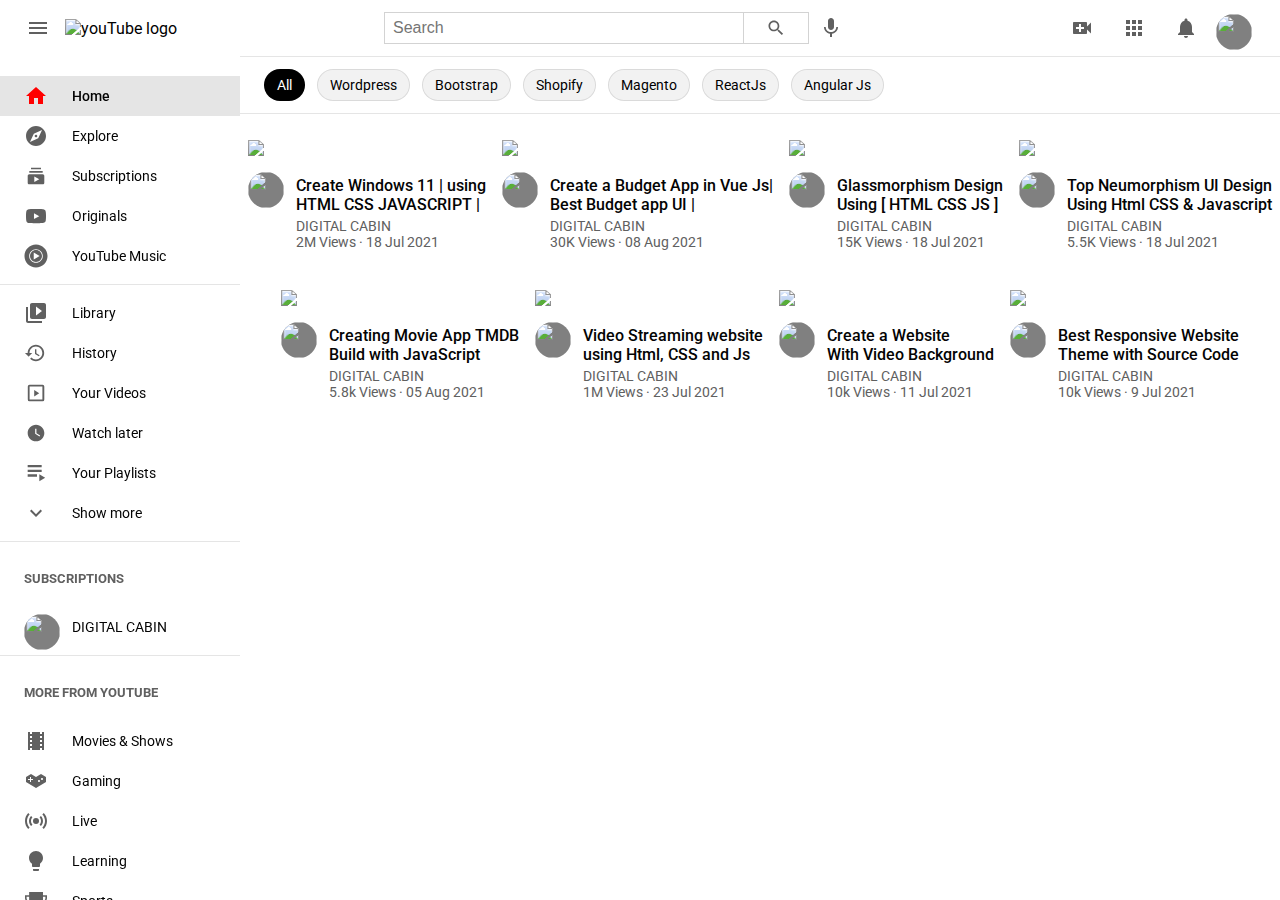
==== commit c2129f0c: "Youtube clone" ====
--- a/02_Youtube/index.html
+++ b/02_Youtube/index.html
@@ -9,7 +9,7 @@
     <link rel="preconnect" href="https://fonts.gstatic.com" crossorigin>
     <link href="https://fonts.googleapis.com/css2?family=Roboto:wght@400;500&display=swap" rel="stylesheet">
 
-    <link rel="stylesheet" href="styles.css">
+    <link rel="stylesheet" href="./style.css">
     <title>YouTube Clone UI</title>
 </head>
 <body>
--- a/02_Youtube/style.css
+++ b/02_Youtube/style.css
@@ -0,0 +1,254 @@
+body {
+    margin: 0;
+    padding: 0;
+    font-family: Roboto, Arial, sans-serif;
+  }
+  
+  svg {
+    fill: rgb(96, 96, 96);
+  }
+  
+  .navigation {
+    padding: 0 16px;
+    display: flex;
+    justify-content: space-between;
+    height: 56px;
+    position: fixed;
+    top: 0;
+    right: 0;
+    left: 0;
+    background-color: white;
+  }
+  
+  .navigation__button {
+    border: none;
+    padding: 5px 10px;
+    background-color: transparent;
+    cursor: pointer;
+    line-height: 5px;
+  }
+  
+  .navigation__menu,
+  .navigation__search,
+  .navigation__options {
+    display: flex;
+    align-items: center;
+  }
+  
+  .navigation__options .navigation__button {
+    margin-right: 8px;
+  }
+  
+  .navigation__menu img {
+    margin-left: 5px;
+  }
+  
+  .navigation__menu__button svg {
+    height: 24px;
+  }
+  
+  .navigation__search input {
+    width: 360px;
+    height: 32px;
+    border: 1px solid rgb(211, 211, 211);
+    font-size: 16px;
+    padding: 3px 8px;
+  }
+  
+  .navigation__search__icon {
+    border: 1px solid rgb(211, 211, 211);
+    border-left: none;
+    height: 32px;
+    width: 65px;
+  }
+  
+  .navigation__search__icon:hover {
+    background-color: #e4e4e4;
+  }
+  
+  .navigation__search__icon svg {
+    height: 20px;
+    width: 20px;
+  }
+  
+  .navigation__options {
+    display: flex;
+  }
+  
+  .navigation__icon {
+    width: 24px;
+    height: 24px;
+  }
+  
+  .navigation__avatar {
+    width: 32px;
+    height: 32px;
+    border-radius: 50%;
+    background-color: grey;
+  }
+  
+  .chips {
+    border-top: 1px solid rgba(0, 0, 0, 0.1);
+    border-bottom: 1px solid rgba(0, 0, 0, 0.1);
+    display: flex;
+    position: fixed;
+    top: 56px;
+    right: 0;
+    left: 240px;
+    background-color: white;
+  }
+  
+  .chips__item {
+    border: 1px solid rgba(0, 0, 0, 0.1);
+    background-color: rgba(0, 0, 0, 0.05);
+    font-size: 14px;
+    padding: 0 12px;
+    line-height: 30px;
+    border-radius: 16px;
+    margin: 12px 12px 12px 0;
+    cursor: pointer;
+  }
+  
+  .chips__item:first-child {
+    margin-left: 24px;
+  }
+  
+  .chips__item--selected {
+    background-color: black;
+    color: white;
+  }
+  
+  .sidebar {
+    width: 240px;
+    position: fixed;
+    top: 56px;
+    left: 0;
+    bottom: 0;
+    padding: 12px 0;
+    height: calc(100vh - 80px);
+    overflow-y: scroll;
+  }
+  
+  .sidebar__section {
+    padding: 8px 0;
+    border-bottom: 1px solid rgba(0, 0, 0, 0.1);
+  }
+  
+  .sidebar__section h3 {
+    padding: 8px 24px;
+    font-size: 13px;
+    text-transform: uppercase;
+    color: rgb(96, 96, 96);
+  }
+  
+  .sidebar__section__link {
+    display: flex;
+    color: rgb(3, 3, 3);
+    text-decoration: none;
+    align-items: center;
+    font-size: 14px;
+    padding: 0 24px;
+    height: 40px;
+  }
+  
+  .sidebar__section__link svg,
+  .sidebar__section__avatar {
+    height: 24px;
+    width: 24px;
+    margin-right: 24px;
+  }
+  
+  .sidebar__section__avatar {
+    border-radius: 50%;
+    background-color: grey;
+  }
+  
+  .sidebar__section__link--selected {
+    background-color: rgba(0, 0, 0, 0.1);
+    font-weight: 500;
+  }
+  
+  .sidebar__section__link--selected svg {
+    fill: #f00
+  }
+  
+  .sidebar__section:last-child {
+    padding: 16px 24px 0 24px
+  }
+  
+  .sidebar__section:last-child p {
+    font-size: 13px;
+    color: #909090;
+  }
+  
+  .sidebar__section__link--small {
+    margin-right: 8px;
+    font-size: 13px;
+    font-weight: 500;
+    color: #606060;
+    text-decoration: none;
+  }
+  
+  .feed {
+    margin-top: 140px;
+    margin-left: 240px;
+    display: flex;
+    flex-wrap: wrap;
+    justify-content: center;
+  }
+  
+  .feed__item {
+    margin: 0 8px 40px 8px;
+  }
+  
+  .feed__item__thumbnail {
+    width: 360px;
+    height: 202px;
+    background-color: grey;
+  }
+  
+  .feed__item__info {
+    display: flex;
+    font-size: 14px;
+    color: rgb(96, 96, 96);
+  }
+  
+  .feed__item__info h3 {
+    font-size: 16px;
+    font-weight: 500;
+    margin-bottom: 4px;
+    color: rgb(3, 3, 3);
+  }
+  
+  .feed__item__info a {
+    text-decoration: none;
+    color: unset;
+  }
+  
+  .feed__item__info p {
+    margin: 0;
+  }
+  
+  .feed__item__info__avatar {
+    height: 36px;
+    width: 36px;
+    border-radius: 50%;
+    background-color: grey;
+    margin: 12px 12px 0 0;
+  }
+  
+  .feed__section {
+    border-top: 3px solid lightgrey;
+    border-bottom: 3px solid lightgrey;
+    margin: 24px 35px 48px;
+  }
+  
+  .feed__section h2 {
+    margin-left: 8px;
+  }
+  
+  .feed__section__items {
+    display: flex;
+    flex-wrap: wrap;
+    justify-content: center;
+  }